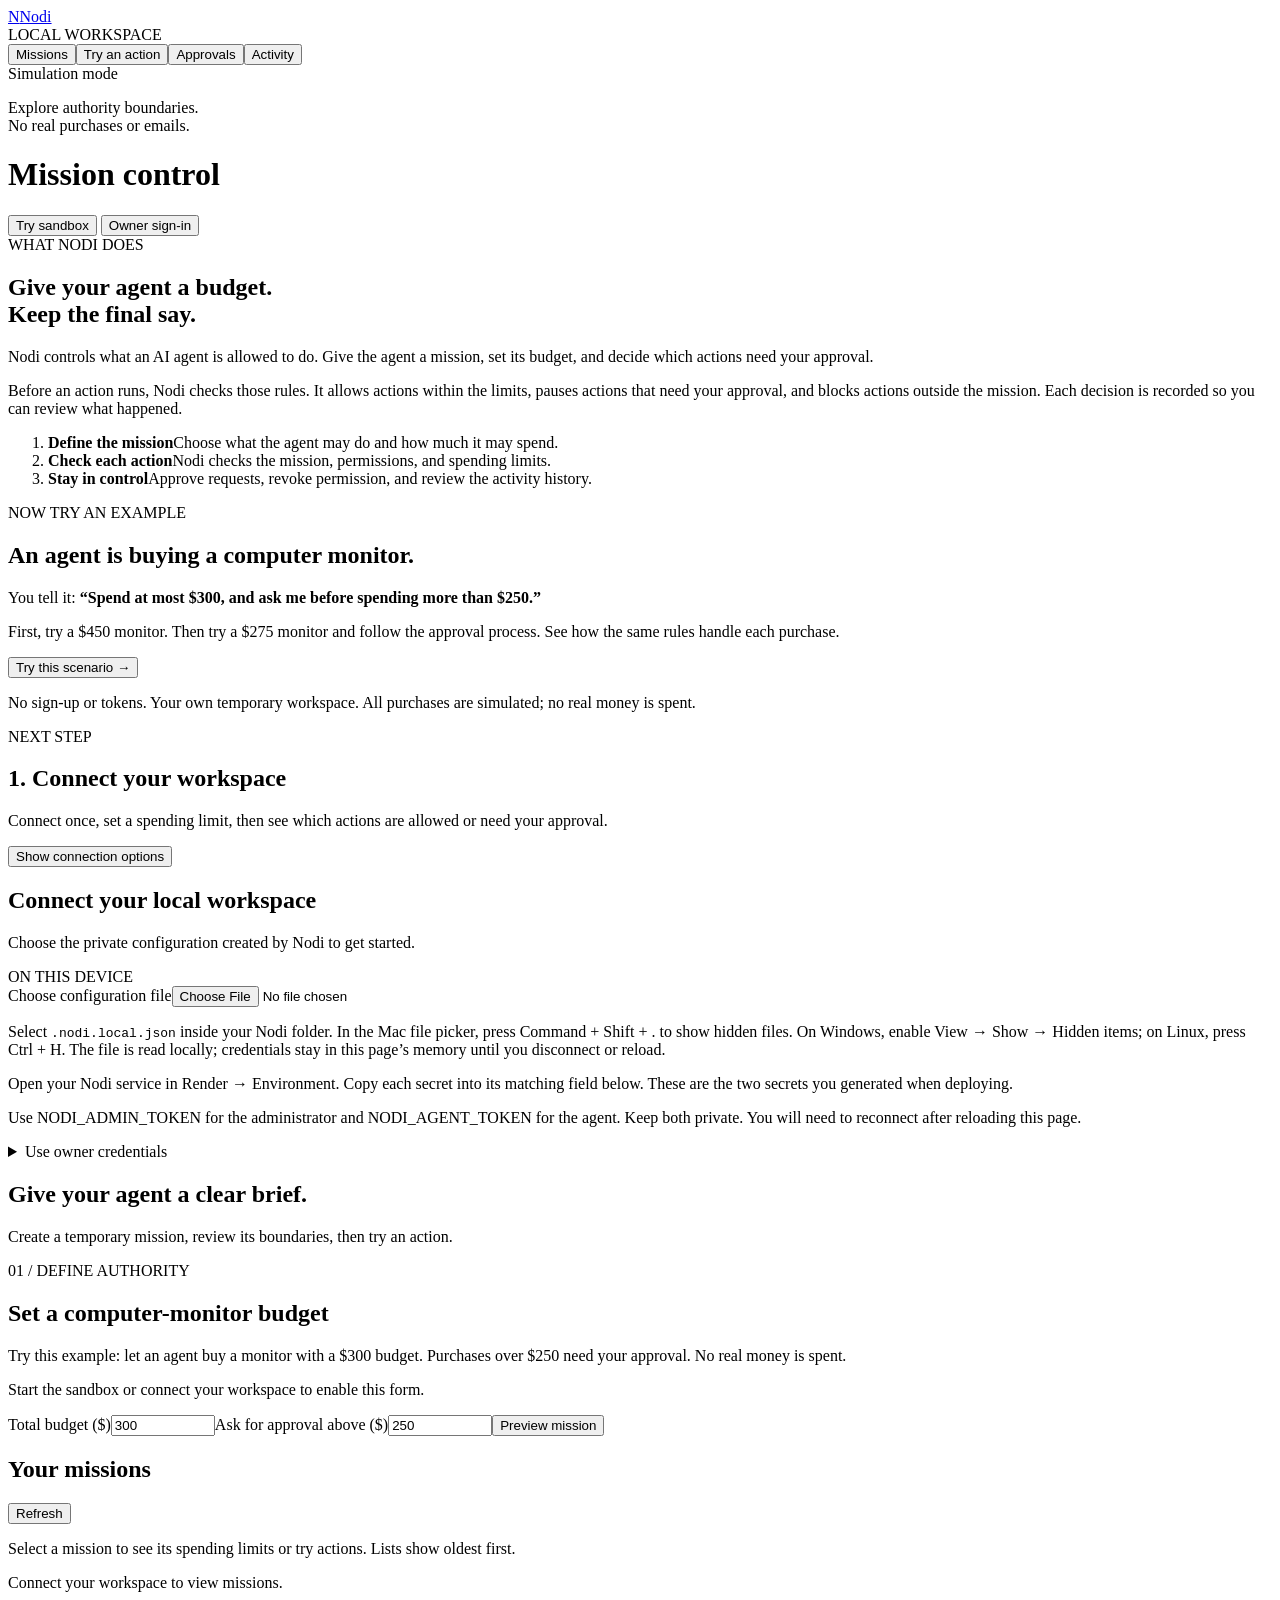
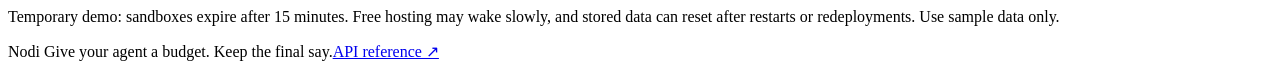
==== nodi/web/index.html @ d38ebce7 "Rename AgentVisa to Nodi across application and documentation" ====
<!doctype html>
<html lang="en">
  <head>
    <meta charset="utf-8" />
    <meta name="viewport" content="width=device-width,initial-scale=1" />
    <title>Nodi · Give your agent a budget. Keep the final say.</title>
    <meta name="description" content="Give AI agents a spending visa with a budget, human approval, revocation, and an audit trail. Try an isolated sandbox with simulated purchases." />
    <meta property="og:title" content="Give your agent a budget. Keep the final say." />
    <meta property="og:description" content="Try a purchase, see it blocked, and approve a request in a free, isolated sandbox. No account or real money needed." />
    <meta property="og:type" content="website" />
    <meta property="og:image" content="https://agentvisa.onrender.com/dashboard/social-preview.png" />
    <meta property="og:image:width" content="1200" />
    <meta property="og:image:height" content="630" />
    <meta property="og:image:alt" content="Nodi: Give your agent a budget. Keep the final say." />
    <meta name="twitter:card" content="summary_large_image" />
    <link rel="icon" href="/dashboard/favicon.svg" type="image/svg+xml" />
    <link rel="stylesheet" href="/dashboard/style.css" />
    <script src="/dashboard/presentation.js" defer></script>
    <script src="/dashboard/app.js" defer></script>
  </head>
  <body data-hosted="false">
    <aside class="sidebar">
      <a class="brand" href="/" aria-label="Nodi home"
        ><span class="mark">N</span>Nodi</a
      >
      <div class="workspace">LOCAL WORKSPACE</div>
      <nav aria-label="Main navigation">
        <button class="nav active" data-view="missions">
          <span>Missions</span></button
        ><button class="nav" data-view="actions">
          <span>Try an action</span></button
        ><button class="nav" data-view="approvals">
          <span>Approvals</span></button
        ><button class="nav" data-view="audit"><span>Activity</span></button>
      </nav>
      <div class="sidebar-note">
        <span class="dot"></span> Simulation mode
        <p>Explore authority boundaries.<br />No real purchases or emails.</p>
      </div>
    </aside>
    <main>
      <header>
        <div id="page-heading">
          <h1 id="page-title">Mission control</h1>
        </div>
        <button id="sandbox-shortcut" class="hosted-only">Try sandbox</button>
      <div id="sandbox-clock" class="session-clock" hidden>
        <span id="sandbox-countdown" role="timer" aria-live="off"></span>
        <button id="restart-sandbox" class="secondary" hidden>Start a fresh sandbox</button>
      </div>
        <button id="session-toggle" class="secondary">Owner sign-in</button>
      </header>
      <div id="decision-announcement" class="sr-only" role="status" aria-live="polite" aria-atomic="true"></div>
      <div id="notice" role="status" aria-live="polite" hidden></div>
      <section id="welcome" class="panel hero hosted-only">
        <span class="step">WHAT NODI DOES</span>
        <h1>Give your agent a budget.<br />Keep the final say.</h1>
        <p>Nodi controls what an AI agent is allowed to do. Give the agent a mission, set its budget, and decide which actions need your approval.</p>
        <p>Before an action runs, Nodi checks those rules. It allows actions within the limits, pauses actions that need your approval, and blocks actions outside the mission. Each decision is recorded so you can review what happened.</p>
        <ol class="how-it-works" aria-label="How Nodi works">
          <li><strong>Define the mission</strong><span>Choose what the agent may do and how much it may spend.</span></li>
          <li><strong>Check each action</strong><span>Nodi checks the mission, permissions, and spending limits.</span></li>
          <li><strong>Stay in control</strong><span>Approve requests, revoke permission, and review the activity history.</span></li>
        </ol>
        <section class="scenario-intro" aria-labelledby="example-title">
          <span class="step">NOW TRY AN EXAMPLE</span>
          <h2 id="example-title">An agent is buying a computer monitor.</h2>
          <p>You tell it: <strong>“Spend at most $300, and ask me before spending more than $250.”</strong></p>
          <p>First, try a $450 monitor. Then try a $275 monitor and follow the approval process. See how the same rules handle each purchase.</p>
          <button id="start-sandbox">Try this scenario →</button>
          <p class="hint">No sign-up or tokens. Your own temporary workspace. All purchases are simulated; no real money is spent.</p>
        </section>
      </section>
      <section id="next-step" class="panel guide" aria-label="Getting started">
        <span class="step">NEXT STEP</span>
        <h2 id="guide-title">1. Connect your workspace</h2>
        <p id="guide-text">Connect once, set a spending limit, then see which actions are allowed or need your approval.</p>
        <button id="guide-next">Show connection options</button>
      </section>
      <section id="connection" class="panel">
        <div class="section-heading">
          <div>
            <h2>Connect your local workspace</h2>
            <p>
              Choose the private configuration created by Nodi to get
              started.
            </p>
          </div>
          <span class="tag local-only">ON THIS DEVICE</span>
        </div>
        <div class="local-only">
        <label class="file-label"
          >Choose configuration file<input
            id="config-file"
            type="file"
            accept=".json,application/json"
        /></label>
        <p class="hint">
          Select <code>.nodi.local.json</code> inside your Nodi
          folder. In the Mac file picker, press Command + Shift + . to show
          hidden files. On Windows, enable View → Show → Hidden items; on Linux, press Ctrl + H. The file is read locally; credentials stay in this
          page’s memory until you disconnect or reload.
        </p>
        </div>
        <div class="hosted-only">
          <p>Open your Nodi service in Render → Environment. Copy each secret into its matching field below. These are the two secrets you generated when deploying.</p>
          <p class="hint">Use NODI_ADMIN_TOKEN for the administrator and NODI_AGENT_TOKEN for the agent. Keep both private. You will need to reconnect after reloading this page.</p>
        </div>
        <details id="manual-connection">
          <summary>Use owner credentials</summary>
          <form id="connect-form" class="form-grid">
            <label
              >Administrator token<input
                id="admin-token"
                type="password"
                autocomplete="off"
                required /></label
            ><label
              >Agent token<input
                id="agent-token"
                type="password"
                autocomplete="off"
                required /></label
            ><label
              >Agent identity<input
                id="agent-id"
                value="procurement"
                required
                maxlength="100" /></label
            ><button type="submit">Connect</button>
          </form>
        </details>
        <label id="identity-label" hidden
          >Configured agent<select id="identity-choice"></select
        ></label>
      </section>
      <section id="missions-view" class="view">
        <div class="intro">
          <h2>Give your agent a clear brief.</h2>
          <p>
            Create a temporary mission, review its boundaries, then try an
            action.
          </p>
        </div>
        <div class="columns">
          <section class="panel">
            <span class="step">01 / DEFINE AUTHORITY</span>
            <h2>Set a computer-monitor budget</h2>
            <p>Try this example: let an agent buy a monitor with a $300 budget. Purchases over $250 need your approval. No real money is spent.</p>
            <p id="mission-connect-hint" class="hint">Start the sandbox or connect your workspace to enable this form.</p>
            <form id="mission-form">
              <label
                >Total budget ($)<input
                  id="budget"
                  type="number"
                  min="0.01"
                  max="999999"
                  step="0.01"
                  value="300"
                  required /></label
              ><label
                >Ask for approval above ($)<input
                  id="threshold"
                  type="number"
                  min="0"
                  max="999999"
                  step="0.01"
                  value="250"
                  required /></label
              ><button type="submit" data-connected>Preview mission</button>
            </form>
            <div id="draft-panel" hidden>
              <h3>Review your limits</h3>
              <p id="draft-summary"></p>
              <details>
                <summary>Full contract and permissions</summary>
                <pre id="draft-json"></pre>
              </details>
              <button id="issue" data-connected>Create mission and continue</button>
            </div>
          </section>
          <section class="panel">
            <div class="section-heading">
              <h2>Your missions</h2>
              <button id="refresh-missions" class="text-button" data-connected>
                Refresh
              </button>
            </div>
            <p class="hint">
              Select a mission to see its spending limits or try actions. Lists
              show oldest first.
            </p>
            <div id="mission-list" class="stack">
              <p class="empty">Connect your workspace to view missions.</p>
            </div>
            <button id="more-missions" class="secondary" hidden>
              Load more missions
            </button>
          </section>
        </div>
        <section id="visa-detail" class="panel" hidden>
          <h2>Mission boundaries</h2>
          <div id="visa-summary" class="metrics"></div>
          <details>
            <summary>Detailed permissions</summary>
            <pre id="visa-json"></pre>
          </details>
          <button id="use-visa">Try an action with this mission</button
          ><button id="revoke" class="danger secondary">Revoke mission</button>
        </section>
      </section>
      <section id="actions-view" class="view" hidden>
        <div id="demo-layout" class="demo-layout">
          <div id="demo-main">
            <section id="sandbox-tour" class="panel conversation" hidden aria-label="Guided agent conversation">
              <ol id="demo-progress" class="demo-progress" aria-label="Demo progress">
                <li id="progress-blocked">1 · Blocked</li><li id="progress-approved">2 · Approved</li><li id="progress-audited">3 · Audited</li>
              </ol>
              <div class="story-heading"><span class="step">LIVE AGENT DEMO</span><button id="skip-demo" class="text-button">Skip to free explore</button></div>
              <div id="story-message" class="agent-message"><strong>Agent</strong><p id="agent-line">I found a studio monitor. Shall I try buying it?</p></div>
              <button id="sandbox-block">Try the studio monitor</button>
              <button id="sandbox-review" hidden>Try the productivity monitor</button>
              <div id="typing" class="typing" hidden><span>Nodi is checking…</span><button id="skip-typing" class="text-button">Show response now</button></div>
              <div id="story-result" class="story-result" tabindex="-1" hidden></div>
              <section id="inline-approval" class="approval-notification" hidden aria-label="Purchase approval notification">
                <span class="visa-stamp ASK_HUMAN">NEEDS YOUR SIGNATURE</span>
                <h2 id="inline-approval-title"></h2>
                <p id="inline-deadline" role="timer" aria-live="off"></p>
                <p id="inline-approval-status">Approving does not spend money. The limits will be checked again when you run it.</p>
                <div id="inline-review-buttons"><button id="inline-approve">Approve</button><button id="inline-reject" class="secondary danger">Reject</button></div>
                <button id="inline-run" hidden>Run it</button>
              </section>
              <button id="demo-audit" hidden>See the audit trail →</button>
              <details id="guided-recovery" hidden><summary>Technical details: request recovery</summary><p>If a response was interrupted, recover the exact request before trying again.</p><button id="guided-retry" class="secondary">Retry exact request</button></details>
            </section>
            <section id="demo-finish" class="panel finish-card" hidden tabindex="-1">
              <span class="step">MISSION DEMONSTRATED</span><h2>Your agent acted. You kept control.</h2>
              <p id="finish-summary"></p><p class="hint">The local audit chain was verified. This is a consistency check, not independent proof of history.</p>
              <button id="explore-finish">Explore freely</button><a class="button-link secondary" href="/docs" target="_blank" rel="noopener">API reference</a><button id="restart-demo" class="secondary">Restart demo</button>
            </section>
            <div id="free-exploration">
              <section id="challenges" hidden aria-label="Free exploration challenges">
                <div class="intro"><h2>Can you cross the boundary?</h2><p>Try a challenge. Every result comes from the same policy checks.</p></div>
                <article class="panel challenge-card"><h3>Can you overspend?</h3><p id="challenge-budget-description">Try the office monitor against your remaining budget.</p><button id="challenge-basic">Try the $180 monitor</button><div id="challenge-basic-result" tabindex="-1" hidden></div></article>
                <article class="panel challenge-card"><h3>Can you trick it into reading payroll?</h3><p>The agent’s mission is buying a monitor. Try asking for employee payroll instead.</p><button id="challenge-drift">Request payroll information</button><div id="challenge-drift-result" tabindex="-1" hidden></div></article>
                <article class="panel challenge-card"><h3>Can it upload a file it shouldn’t?</h3><p>Try sending a file to an unapproved destination. No real file is read or uploaded.</p><button id="challenge-upload">Attempt a file upload</button><div id="challenge-upload-result" tabindex="-1" hidden></div></article>
              </section>
        <div class="intro">
          <h2>See where authority stops.</h2>
          <p>
            Every proposal goes through the same policy and intent checks as an
            agent request.
          </p>
        </div>
        <div class="columns">
          <section class="panel">
            <span class="step">02 / PROPOSE AN ACTION</span>
            <form id="action-form">
              <label
                >Mission<select id="action-visa" required>
                  <option value="">Create or select a mission first</option>
                </select></label
              ><label
                >Action<select id="scenario">
                  <option value="search">Search the monitor catalog</option>
                  <option value="compare">Compare two monitors</option>
                  <option value="basic">Buy an office monitor · $180</option>
                  <option value="pro">Buy a productivity monitor · $275</option>
                  <option value="ultra">Buy a studio monitor · $450</option>
                  <option value="drift">Request payroll information</option>
                  <option value="upload">
                    Attempt an unauthorized file upload
                  </option>
                </select></label
              >
              <p id="scenario-hint" class="hint"></p>
              <button type="submit" data-connected>Try this action</button>
            </form>

          </section>
          <section class="panel">
            <h2>Decision</h2>
            <div id="decision">
              <p class="empty">
                Submit an action to see its decision and explanation.
              </p>
            </div>
            <details id="request-controls" hidden>
              <summary>Technical details: request status and retry</summary>
              <p class="hint">Each new action has a unique request ID. If a response is interrupted, check its status or retry the exact request. A completed request will not run twice.</p>
              <p id="request-label" class="hint"></p>
              <button id="request-status" class="secondary">
                Check request status</button
              ><button id="retry" class="secondary">Retry exact request</button>
            </details>
          </section>
        </div>
            </div>
          </div>
          <div id="demo-rail">
        <aside id="budget-panel" class="panel budget-panel" hidden aria-label="Live mission budget">
          <span class="step">YOUR AGENT’S VISA</span>
          <h2 id="budget-label">Mission budget</h2>
          <div id="budget-track" class="budget-track" role="img"></div>
          <div class="budget-scale"><span id="budget-limit-label"></span><span>Over budget →</span></div>
          <p id="budget-threshold" class="hint"></p>
          <p id="budget-attempt" class="hint" hidden></p>
          <div class="budget-key"><span>■ Spent</span><span>▧ Attempt</span><span>┆ Approval line</span></div>
        </aside>
            <section id="mini-activity" class="panel mini-activity" hidden aria-label="Recent activity"><h2>Live activity</h2><div id="mini-events"></div></section>
          </div>
        </div>
      </section>
      <section id="approvals-view" class="view" hidden>
        <div class="intro">
          <h2>You make the final call.</h2>
          <p>
            Inspect the exact action before approving. Approval does not execute
            the action or override a hard limit.
          </p>
        </div>
        <div class="columns">
          <section class="panel">
            <div class="section-heading">
              <h2>Outstanding requests</h2>
              <button id="refresh-approvals" class="text-button" data-connected>
                Refresh
              </button>
            </div>
            <div id="approval-list" class="stack">
              <p class="empty">Connect your workspace to view requests.</p>
            </div>
            <button id="more-approvals" class="secondary" hidden>
              Load more requests
            </button>
          </section>
          <section class="panel">
            <h2>Review details</h2>
            <div id="review-detail">
              <p class="empty">
                Select a request to inspect its action, cost, deadline, and
                reason.
              </p>
            </div>
            <p id="review-countdown" role="timer" aria-live="off" hidden></p>
            <div id="review-controls" hidden>
              <button id="approve">Approve this action</button
              ><button id="reject" class="secondary danger">
                Reject request
              </button>
            </div>
            <button id="execute-approved" hidden>
              Run approved action
            </button>
          </section>
        </div>
      </section>
      <section id="audit-view" class="view" hidden>
        <div class="intro">
          <h2>A record of every boundary.</h2>
          <p>Inspect decisions and mission changes in the local audit trail.</p>
        </div>
        <section class="panel">
          <div class="section-heading">
            <h2>Activity log</h2>
            <div>
              <button id="integrity" class="secondary" data-connected>
                Check audit integrity</button
              ><button id="refresh-audit" class="text-button" data-connected>
                Refresh
              </button>
            </div>
          </div>
          <p class="hint">
            Oldest first, 25 entries per page. Integrity checks detect changes within this stored history. External verification requires a separately saved checkpoint.
          </p>
          <div id="audit-list" class="stack">
            <p class="empty">Connect your workspace to view activity.</p>
          </div>
          <button id="more-audit" class="secondary" hidden>
            Load more events
          </button>
        </section>
      </section>
      <p class="hint hosted-only storage-note">Temporary demo: sandboxes expire after 15 minutes. Free hosting may wake slowly, and stored data can reset after restarts or redeployments. Use sample data only.</p>
      <footer>
        Nodi <span>Give your agent a budget. Keep the final say.</span
        ><a href="/docs" target="_blank" rel="noopener">API reference ↗</a>
      </footer>
    </main>
  </body>
</html>
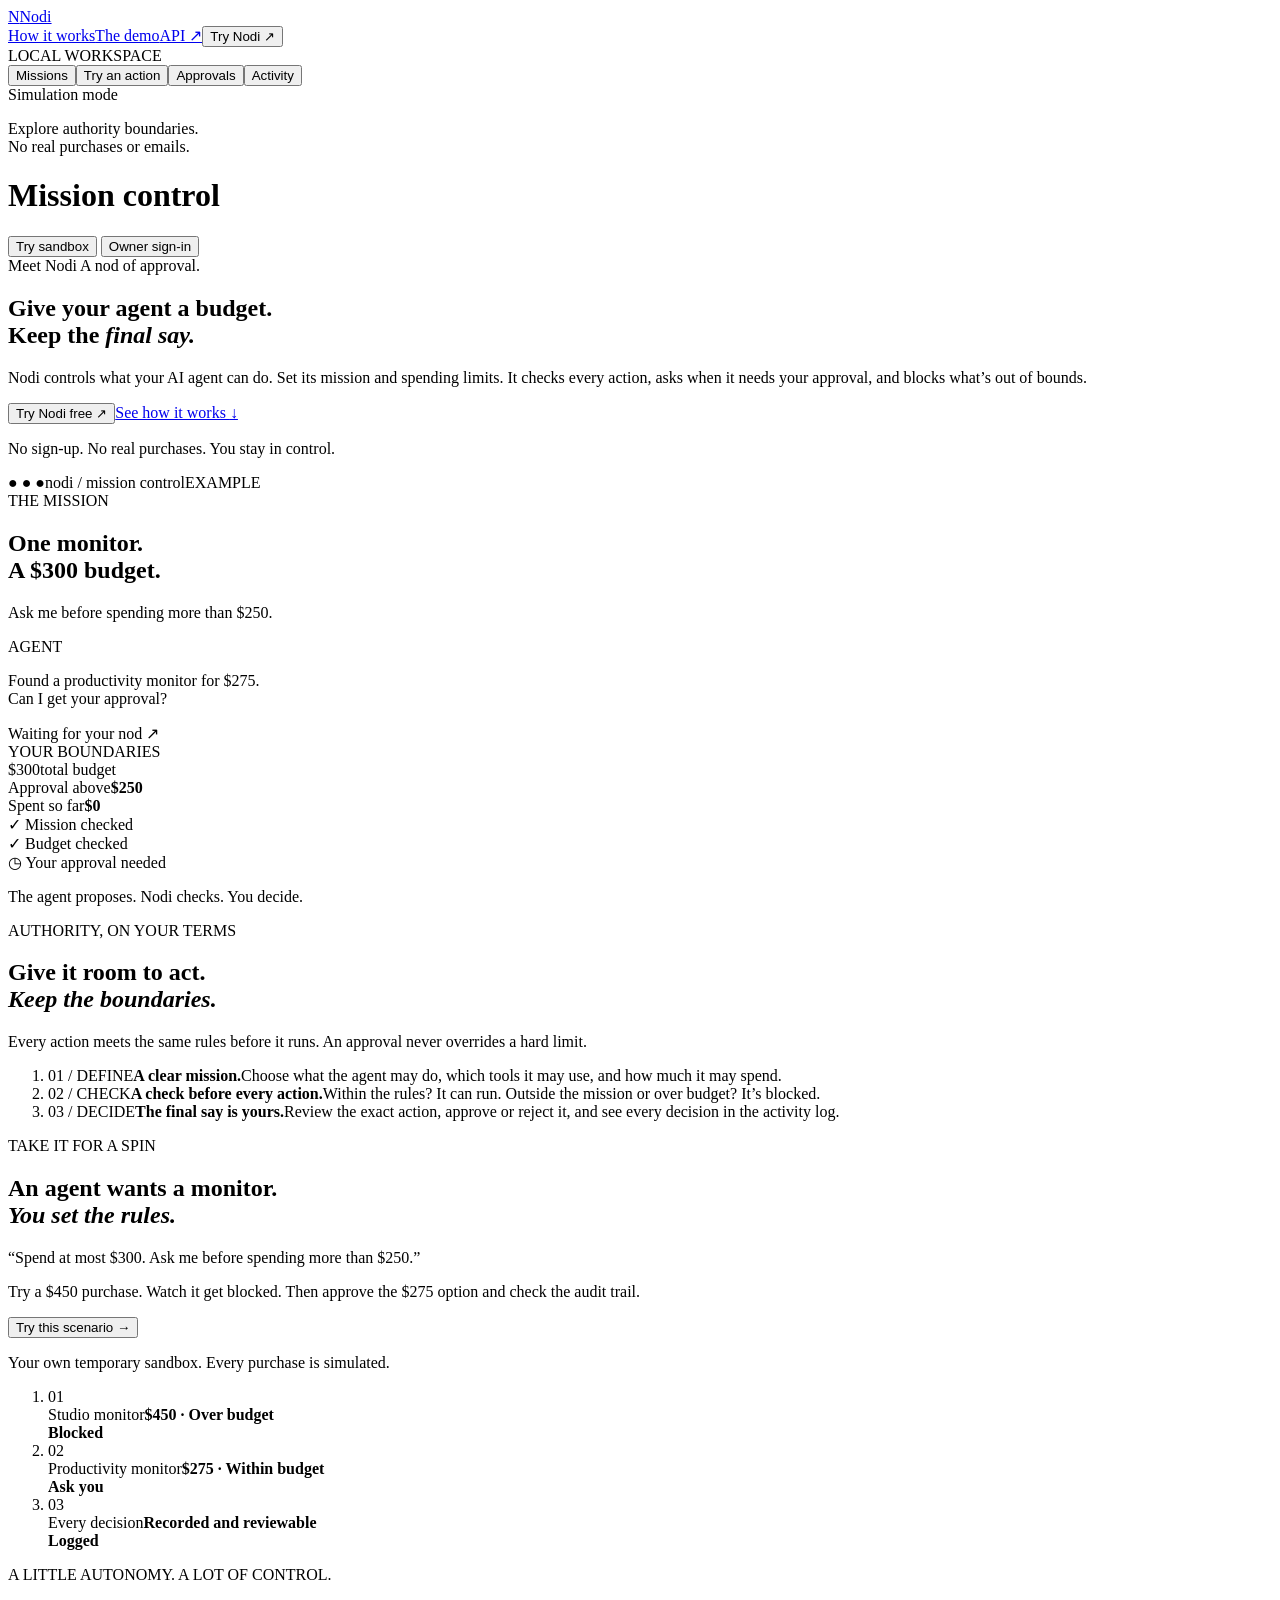
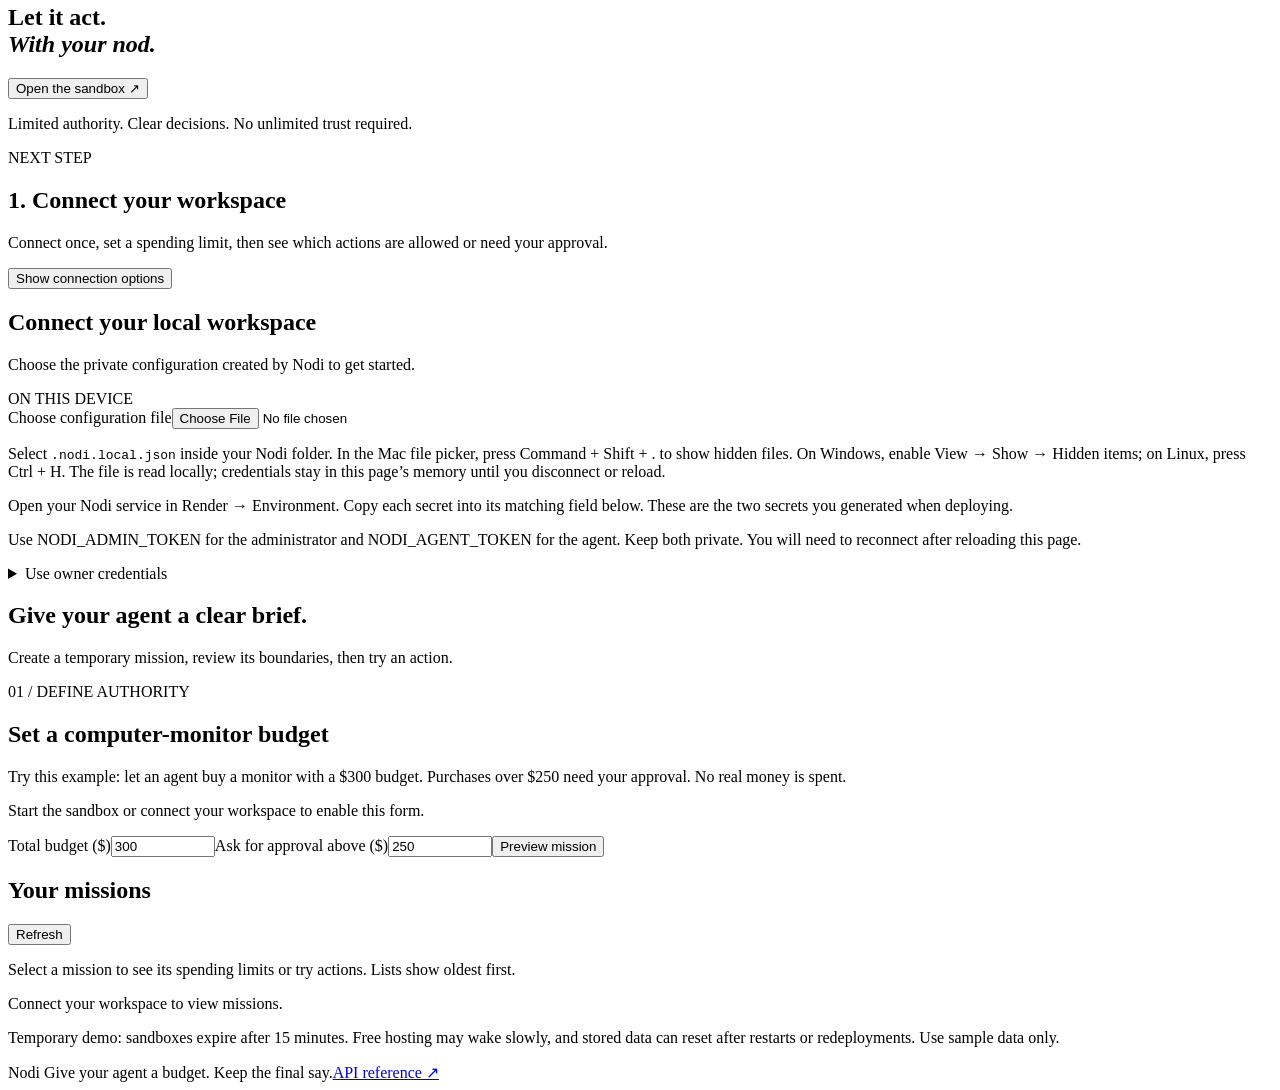
==== commit 707b2d5b: "Redesign Nodi with a cinematic landing page and warm dark workspace" ====
--- a/nodi/web/index.html
+++ b/nodi/web/index.html
@@ -23,6 +23,7 @@
       <a class="brand" href="/" aria-label="Nodi home"
         ><span class="mark">N</span>Nodi</a
       >
+      <nav class="landing-nav" aria-label="Explore Nodi"><a href="#how">How it works</a><a href="#demo-example">The demo</a><a href="/docs" target="_blank" rel="noopener">API ↗</a><button id="nav-start">Try Nodi ↗</button></nav>
       <div class="workspace">LOCAL WORKSPACE</div>
       <nav aria-label="Main navigation">
         <button class="nav active" data-view="missions">
@@ -52,24 +53,24 @@
       </header>
       <div id="decision-announcement" class="sr-only" role="status" aria-live="polite" aria-atomic="true"></div>
       <div id="notice" role="status" aria-live="polite" hidden></div>
-      <section id="welcome" class="panel hero hosted-only">
-        <span class="step">WHAT NODI DOES</span>
-        <h1>Give your agent a budget.<br />Keep the final say.</h1>
-        <p>Nodi controls what an AI agent is allowed to do. Give the agent a mission, set its budget, and decide which actions need your approval.</p>
-        <p>Before an action runs, Nodi checks those rules. It allows actions within the limits, pauses actions that need your approval, and blocks actions outside the mission. Each decision is recorded so you can review what happened.</p>
-        <ol class="how-it-works" aria-label="How Nodi works">
-          <li><strong>Define the mission</strong><span>Choose what the agent may do and how much it may spend.</span></li>
-          <li><strong>Check each action</strong><span>Nodi checks the mission, permissions, and spending limits.</span></li>
-          <li><strong>Stay in control</strong><span>Approve requests, revoke permission, and review the activity history.</span></li>
-        </ol>
-        <section class="scenario-intro" aria-labelledby="example-title">
-          <span class="step">NOW TRY AN EXAMPLE</span>
-          <h2 id="example-title">An agent is buying a computer monitor.</h2>
-          <p>You tell it: <strong>“Spend at most $300, and ask me before spending more than $250.”</strong></p>
-          <p>First, try a $450 monitor. Then try a $275 monitor and follow the approval process. See how the same rules handle each purchase.</p>
-          <button id="start-sandbox">Try this scenario →</button>
-          <p class="hint">No sign-up or tokens. Your own temporary workspace. All purchases are simulated; no real money is spent.</p>
-        </section>
+      <section id="welcome" class="hero hosted-only">
+        <div class="hero-atmosphere" aria-hidden="true"><div class="orbit"></div><div class="horizon"></div></div>
+        <div class="hero-copy">
+          <span class="release-pill"><span>Meet Nodi</span> A nod of approval.</span>
+          <h1>Give your agent a budget.<br />Keep the <em>final say.</em></h1>
+          <p class="hero-description">Nodi controls what your AI agent can do. Set its mission and spending limits. It checks every action, asks when it needs your approval, and blocks what’s out of bounds.</p>
+          <div class="hero-actions"><button id="start-sandbox">Try Nodi free <span aria-hidden="true">↗</span></button><a class="quiet-link" href="#how">See how it works <span aria-hidden="true">↓</span></a></div>
+          <p class="hero-footnote">No sign-up. No real purchases. You stay in control.</p>
+        </div>
+        <div class="product-stage" aria-label="Illustration of the monitor purchase example">
+          <div class="preview-console"><div class="window-bar"><span class="window-dots" aria-hidden="true">● ● ●</span><span>nodi / mission control</span><span class="preview-live">EXAMPLE</span></div>
+            <div class="preview-layout"><div class="preview-thread"><span class="step">THE MISSION</span><h2>One monitor.<br />A $300 budget.</h2><p>Ask me before spending more than $250.</p><div class="preview-message"><span>AGENT</span><p>Found a productivity monitor for $275.<br />Can I get your approval?</p></div><div class="preview-verdict"><span class="status-dot"></span> Waiting for your nod <span>↗</span></div></div><div class="preview-visa"><span class="step">YOUR BOUNDARIES</span><div class="preview-number">$300<span>total budget</span></div><div class="preview-meter"><span></span></div><div class="preview-limit"><span>Approval above</span><strong>$250</strong></div><div class="preview-limit"><span>Spent so far</span><strong>$0</strong></div><div class="preview-rule">✓ Mission checked<br />✓ Budget checked<br /><span>◷ Your approval needed</span></div></div></div>
+          </div>
+          <p class="stage-caption">The agent proposes. Nodi checks. You decide.</p>
+        </div>
+        <section id="how" class="landing-section"><span class="step">AUTHORITY, ON YOUR TERMS</span><h2>Give it room to act.<br /><em>Keep the boundaries.</em></h2><p>Every action meets the same rules before it runs. An approval never overrides a hard limit.</p><ol class="how-it-works" aria-label="How Nodi works"><li><span class="feature-number">01 / DEFINE</span><strong>A clear mission.</strong><span>Choose what the agent may do, which tools it may use, and how much it may spend.</span></li><li><span class="feature-number">02 / CHECK</span><strong>A check before every action.</strong><span>Within the rules? It can run. Outside the mission or over budget? It’s blocked.</span></li><li><span class="feature-number">03 / DECIDE</span><strong>The final say is yours.</strong><span>Review the exact action, approve or reject it, and see every decision in the activity log.</span></li></ol></section>
+        <section id="demo-example" class="scenario-intro landing-section" aria-labelledby="example-title"><div><span class="step">TAKE IT FOR A SPIN</span><h2 id="example-title">An agent wants a monitor.<br /><em>You set the rules.</em></h2><p>“Spend at most $300. Ask me before spending more than $250.”</p><p>Try a $450 purchase. Watch it get blocked. Then approve the $275 option and check the audit trail.</p><button id="scenario-start">Try this scenario →</button><p class="hint">Your own temporary sandbox. Every purchase is simulated.</p></div><ol class="scenario-receipt" aria-label="Example decisions"><li><span>01</span><div>Studio monitor<strong>$450 · Over budget</strong></div><b class="receipt-deny">Blocked</b></li><li><span>02</span><div>Productivity monitor<strong>$275 · Within budget</strong></div><b class="receipt-ask">Ask you</b></li><li><span>03</span><div>Every decision<strong>Recorded and reviewable</strong></div><b class="receipt-allow">Logged</b></li></ol></section>
+        <section class="landing-section final-invite"><span class="step">A LITTLE AUTONOMY. A LOT OF CONTROL.</span><h2>Let it act.<br /><em>With your nod.</em></h2><button id="footer-start">Open the sandbox ↗</button><p class="hint">Limited authority. Clear decisions. No unlimited trust required.</p></section>
       </section>
       <section id="next-step" class="panel guide" aria-label="Getting started">
         <span class="step">NEXT STEP</span>
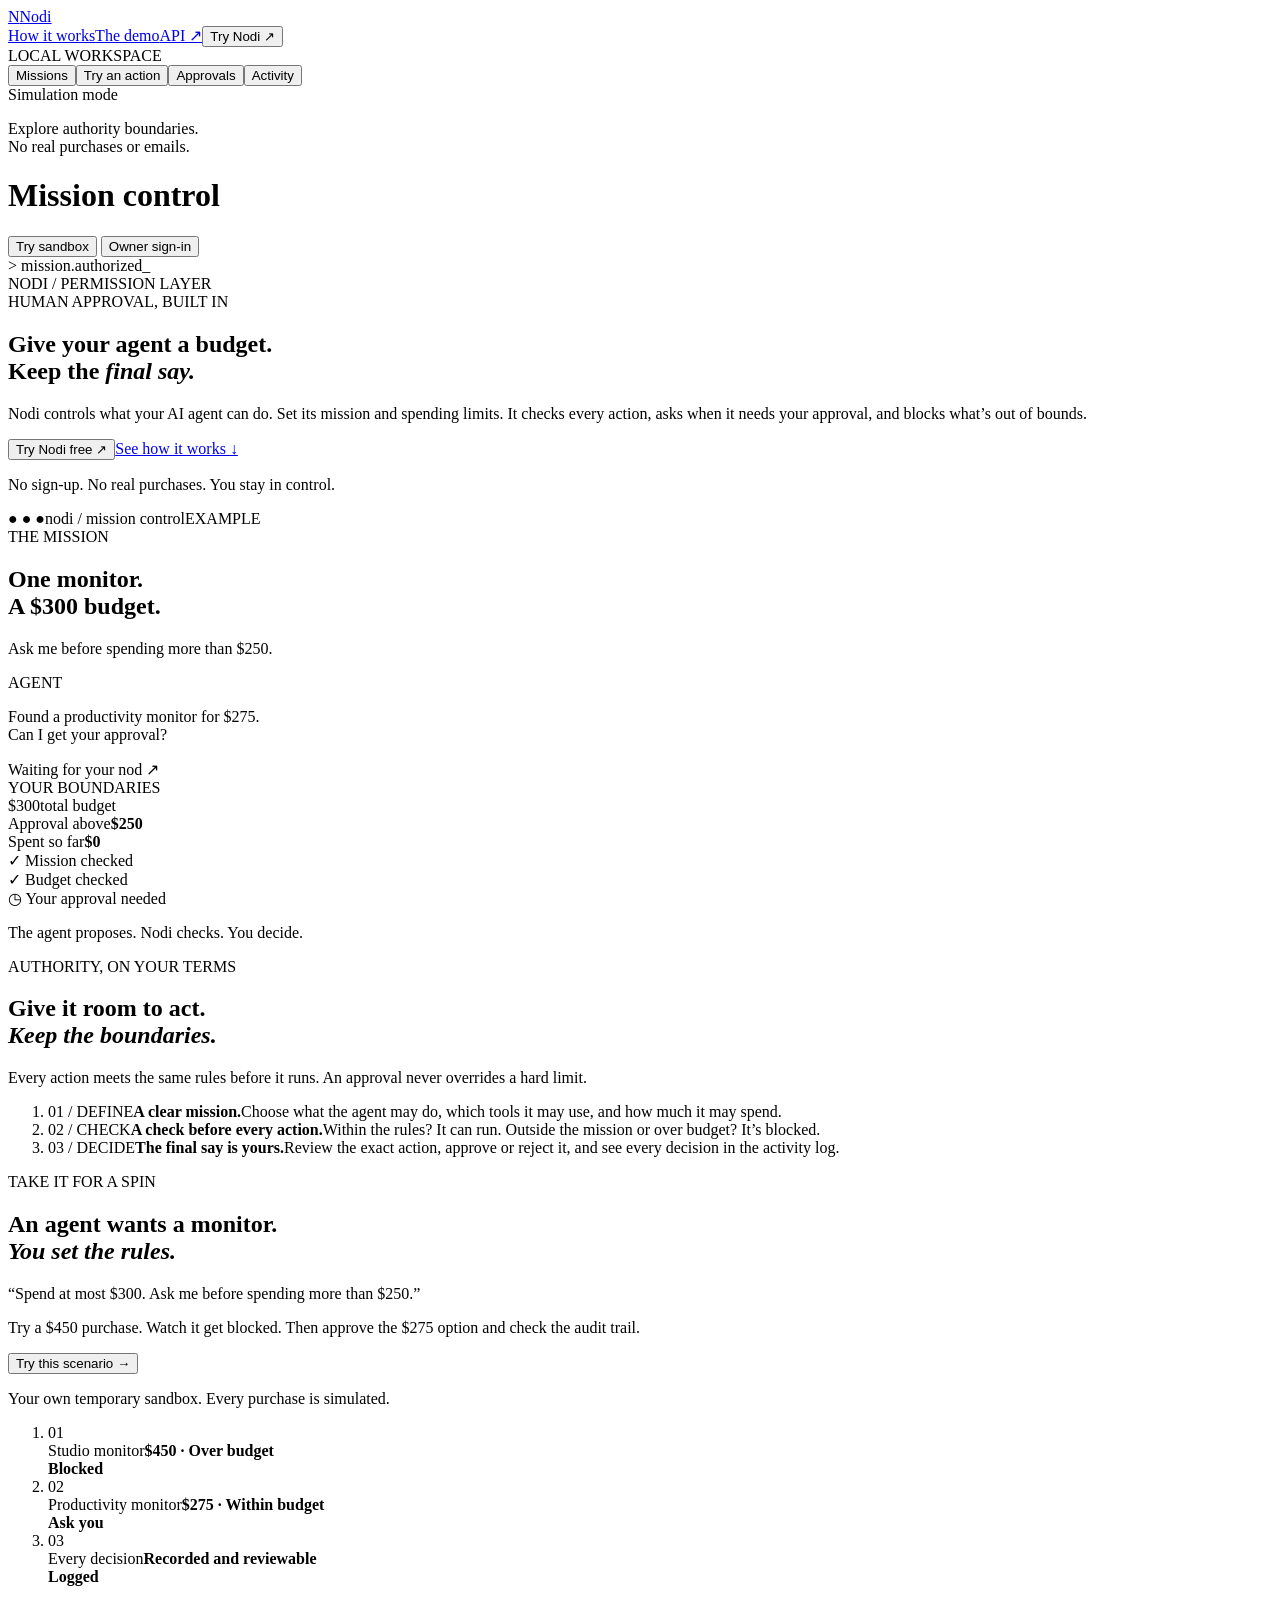
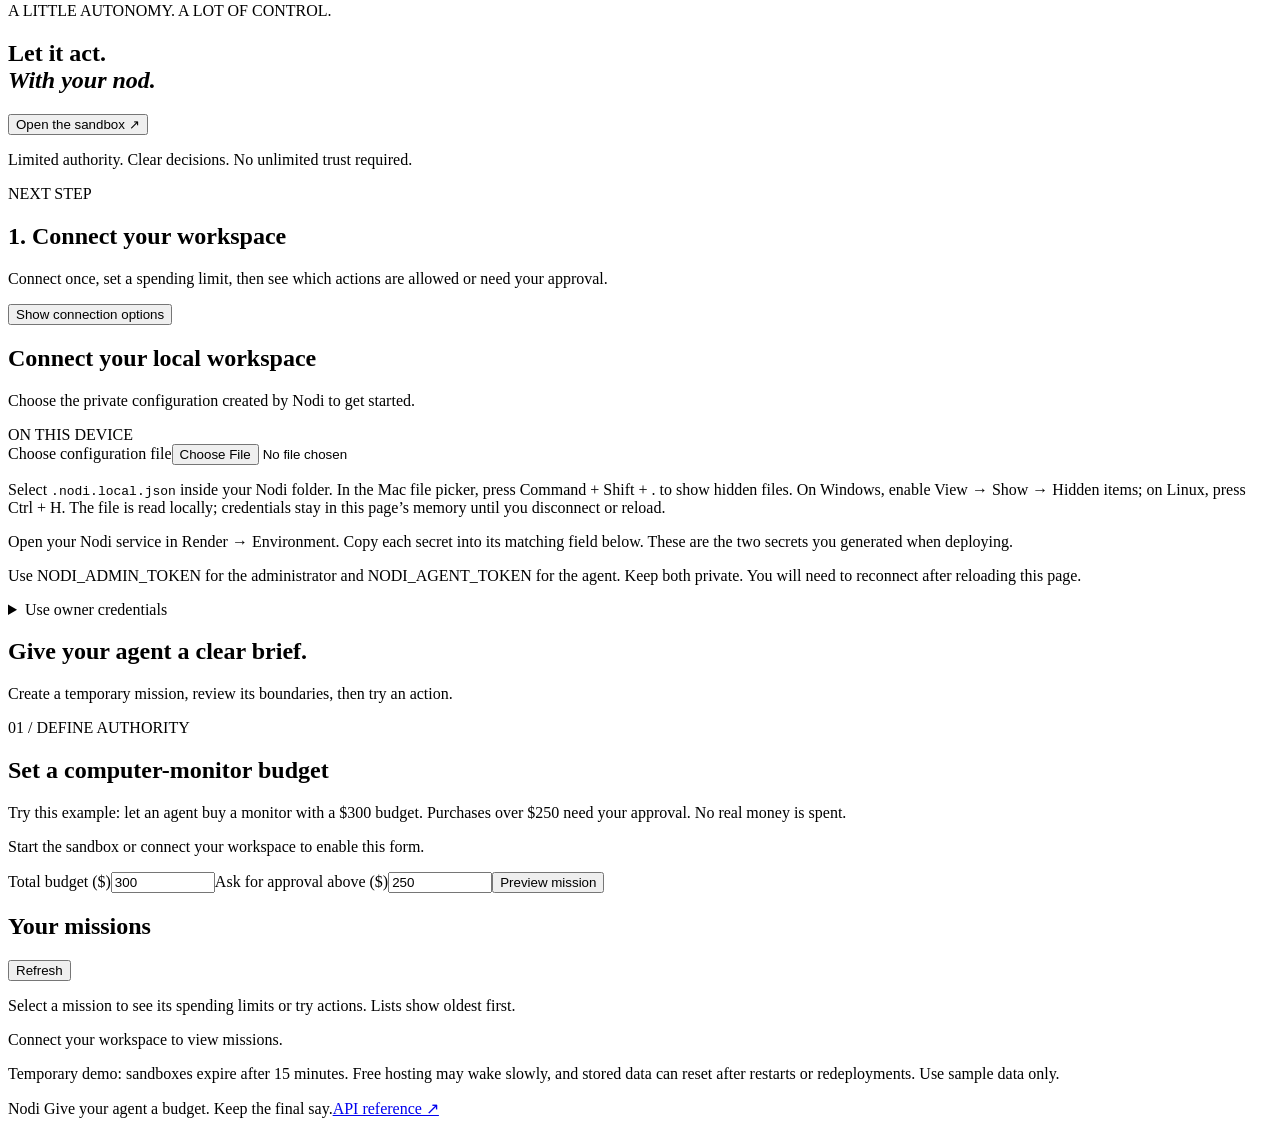
==== commit 817c944a: "Give Nodi its own green computer-themed identity" ====
--- a/nodi/web/index.html
+++ b/nodi/web/index.html
@@ -54,9 +54,9 @@
       <div id="decision-announcement" class="sr-only" role="status" aria-live="polite" aria-atomic="true"></div>
       <div id="notice" role="status" aria-live="polite" hidden></div>
       <section id="welcome" class="hero hosted-only">
-        <div class="hero-atmosphere" aria-hidden="true"><div class="orbit"></div><div class="horizon"></div></div>
+        <div class="computer-backdrop" aria-hidden="true"><div class="circuit circuit-one"></div><div class="circuit circuit-two"></div><div class="background-monitor"><span>&gt; mission.authorized_</span><i></i><i></i><i></i></div><span class="system-label">NODI / PERMISSION LAYER</span></div>
         <div class="hero-copy">
-          <span class="release-pill"><span>Meet Nodi</span> A nod of approval.</span>
+          <span class="release-pill"><span class="system-indicator" aria-hidden="true"></span> HUMAN APPROVAL, BUILT IN</span>
           <h1>Give your agent a budget.<br />Keep the <em>final say.</em></h1>
           <p class="hero-description">Nodi controls what your AI agent can do. Set its mission and spending limits. It checks every action, asks when it needs your approval, and blocks what’s out of bounds.</p>
           <div class="hero-actions"><button id="start-sandbox">Try Nodi free <span aria-hidden="true">↗</span></button><a class="quiet-link" href="#how">See how it works <span aria-hidden="true">↓</span></a></div>
@@ -66,7 +66,7 @@
           <div class="preview-console"><div class="window-bar"><span class="window-dots" aria-hidden="true">● ● ●</span><span>nodi / mission control</span><span class="preview-live">EXAMPLE</span></div>
             <div class="preview-layout"><div class="preview-thread"><span class="step">THE MISSION</span><h2>One monitor.<br />A $300 budget.</h2><p>Ask me before spending more than $250.</p><div class="preview-message"><span>AGENT</span><p>Found a productivity monitor for $275.<br />Can I get your approval?</p></div><div class="preview-verdict"><span class="status-dot"></span> Waiting for your nod <span>↗</span></div></div><div class="preview-visa"><span class="step">YOUR BOUNDARIES</span><div class="preview-number">$300<span>total budget</span></div><div class="preview-meter"><span></span></div><div class="preview-limit"><span>Approval above</span><strong>$250</strong></div><div class="preview-limit"><span>Spent so far</span><strong>$0</strong></div><div class="preview-rule">✓ Mission checked<br />✓ Budget checked<br /><span>◷ Your approval needed</span></div></div></div>
           </div>
-          <p class="stage-caption">The agent proposes. Nodi checks. You decide.</p>
+          <div class="monitor-stand" aria-hidden="true"></div><p class="stage-caption">The agent proposes. Nodi checks. You decide.</p>
         </div>
         <section id="how" class="landing-section"><span class="step">AUTHORITY, ON YOUR TERMS</span><h2>Give it room to act.<br /><em>Keep the boundaries.</em></h2><p>Every action meets the same rules before it runs. An approval never overrides a hard limit.</p><ol class="how-it-works" aria-label="How Nodi works"><li><span class="feature-number">01 / DEFINE</span><strong>A clear mission.</strong><span>Choose what the agent may do, which tools it may use, and how much it may spend.</span></li><li><span class="feature-number">02 / CHECK</span><strong>A check before every action.</strong><span>Within the rules? It can run. Outside the mission or over budget? It’s blocked.</span></li><li><span class="feature-number">03 / DECIDE</span><strong>The final say is yours.</strong><span>Review the exact action, approve or reject it, and see every decision in the activity log.</span></li></ol></section>
         <section id="demo-example" class="scenario-intro landing-section" aria-labelledby="example-title"><div><span class="step">TAKE IT FOR A SPIN</span><h2 id="example-title">An agent wants a monitor.<br /><em>You set the rules.</em></h2><p>“Spend at most $300. Ask me before spending more than $250.”</p><p>Try a $450 purchase. Watch it get blocked. Then approve the $275 option and check the audit trail.</p><button id="scenario-start">Try this scenario →</button><p class="hint">Your own temporary sandbox. Every purchase is simulated.</p></div><ol class="scenario-receipt" aria-label="Example decisions"><li><span>01</span><div>Studio monitor<strong>$450 · Over budget</strong></div><b class="receipt-deny">Blocked</b></li><li><span>02</span><div>Productivity monitor<strong>$275 · Within budget</strong></div><b class="receipt-ask">Ask you</b></li><li><span>03</span><div>Every decision<strong>Recorded and reviewable</strong></div><b class="receipt-allow">Logged</b></li></ol></section>
